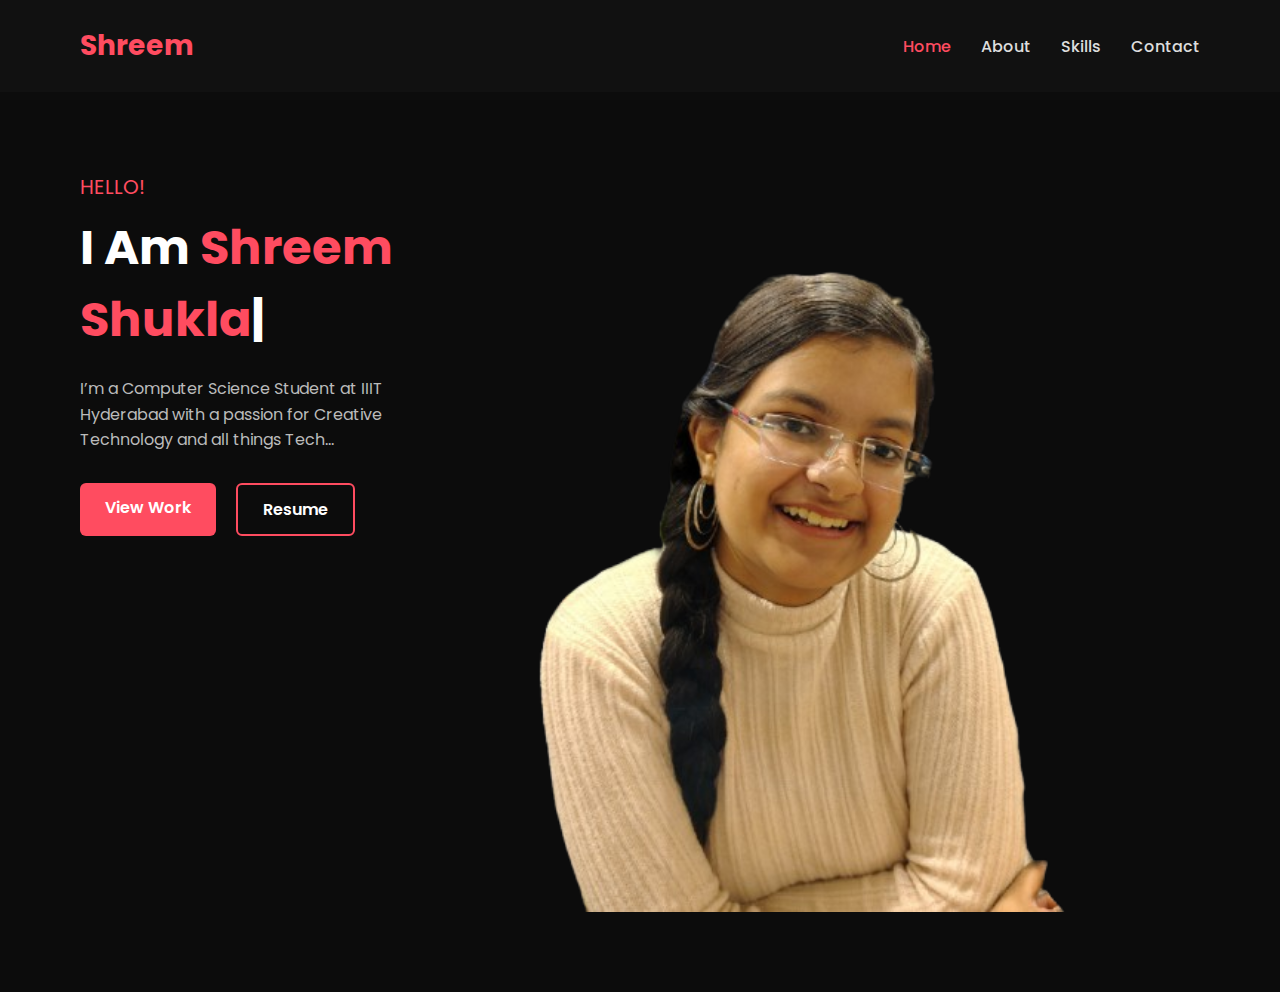
==== index.html @ 003d177e "new commit" ====
<!DOCTYPE html>
<html lang="en">
<head>
  <meta charset="UTF-8" />
  <meta name="viewport" content="width=device-width, initial-scale=1.0"/>
  <title>Shreem Shukla</title>
   <link rel="stylesheet" href="src/styles.css" >
  <link href="https://fonts.googleapis.com/css2?family=Poppins:wght@400;600;700&display=swap" rel="stylesheet"/>
</head>
<body>
  <header>
    <div class="logo">Shreem</div>
    <nav>
      <ul>
        <li><a href="#" class="active">Home</a></li>
        <li><a href="src/about.html">About</a></li>
        <li><a href="src/skill.html">Skills</a></li>
        
        
        
        <li><a href="src/contact.html">Contact</a></li>
      </ul>
    </nav>
  </header>

  <section class="hero">
    <div class="content">
      <p class="hello">HELLO!</p>
      <h1>I Am <span>Shreem Shukla</span><span class="cursor">|</span></h1>
      <p class="subtext">I’m a Computer Science Student at IIIT Hyderabad with a passion for Creative Technology and all things Tech...</p>
      <div class="buttons">
        <a href="https://github.com/ShreeLite"target="_blank" class="btn">View Work</a>
        <a href="https://drive.google.com/file/d/1e7pLVIkRy3zBH5lPEfV27HqTytc_T_vd/view?usp=drivesdk" target="_blank" class="btn btn-secondary">Resume</a>
      </div>
    </div>
    <div class="image">
      <img  src="src/images/hero (2).png" alt="Shreem Shukla">
    </div>
  </section>
</body>
</html>
---- src/styles.css ----
* {
  margin: 0;
  padding: 0;
  box-sizing: border-box;
  font-family: 'Poppins', sans-serif;
}

body {
  background-color: #f9f9f9;
  color: #fff;
}

header {
  display: flex;
  justify-content: space-between;
  align-items: center;
  padding: 25px 80px;
  background: #111;
}

.logo {
  font-size: 28px;
  font-weight: 700;
  color: #ff4c60;
}

nav ul {
  display: flex;
  list-style: none;
  gap: 30px;
}

nav a {
  text-decoration: none;
  color: #ddd;
  font-weight: 500;
  transition: color 0.3s ease;
}

nav a:hover,
nav a.active {
  color: #ff4c60;
}

.image {
  align-items: flex-end;
}

.hero {
  display: flex;
  justify-content: space-between;
  align-items: center;
  padding: 80px;
  background: #0c0c0c url('src/images/bg.jpg') no-repeat center/cover;

}





.content {
  max-width: 600px;
}

.hello {
  color: #ff4c60;
  font-size: 20px;
  margin-bottom: 10px;
}

h1 {
  font-size: 48px;
  color: #fff;
  margin-bottom: 20px;
}

h1 span {
  color: #ff4c60;
}

.cursor {
  color: #fff;
  animation: blink 1s infinite;
}

@keyframes blink {

  0%,
  100% {
    opacity: 1;
  }

  50% {
    opacity: 0;
  }
}

.subtext {
  font-size: 16px;
  color: #bbb;
  line-height: 1.6;
  margin-bottom: 30px;
}

.buttons {
  display: flex;
  gap: 20px;
}

.btn {
  background: #ff4c60;
  padding: 12px 25px;
  color: #fff;
  text-decoration: none;
  border-radius: 6px;
  font-weight: 600;
  transition: background 0.3s ease;
}

.btn:hover {
  background: #e04354;
}

.btn-secondary {
  background: transparent;
  border: 2px solid #ff4c60;
}

.btn-secondary:hover {
  background: #ff4c60;
}

/* .image img {
    max-height: 500px;
  }
   */
.hero {
  display: flex;
  justify-content: space-between;
  align-items: stretch;
  padding: 80px;
  height: 100vh;
  background: #0c0c0c url('src/images/bg.jpg') no-repeat center/cover;
}

.image {
  flex: 1;
  display: flex;
  align-items: flex-end;
  justify-content: flex-end;

}

.image img {
  height: 100%;
  object-fit: contain;
}
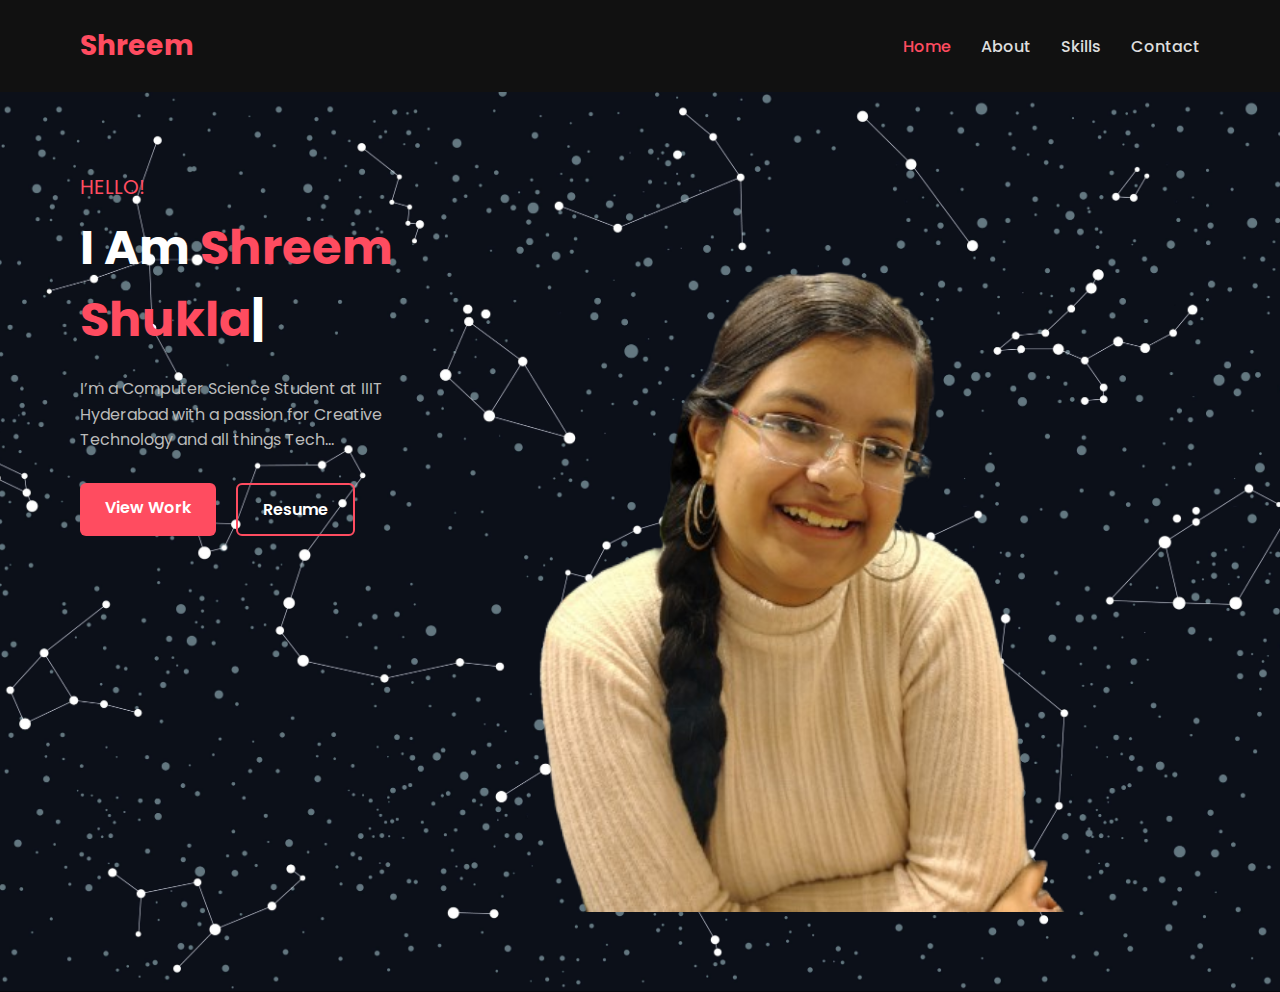
==== commit d305b654: "some fixes" ====
--- a/index.html
+++ b/index.html
@@ -1,12 +1,14 @@
 <!DOCTYPE html>
 <html lang="en">
+
 <head>
   <meta charset="UTF-8" />
-  <meta name="viewport" content="width=device-width, initial-scale=1.0"/>
+  <meta name="viewport" content="width=device-width, initial-scale=1.0" />
   <title>Shreem Shukla</title>
-   <link rel="stylesheet" href="src/styles.css" >
-  <link href="https://fonts.googleapis.com/css2?family=Poppins:wght@400;600;700&display=swap" rel="stylesheet"/>
+  <link rel="stylesheet" href="styles.css">
+  <link href="https://fonts.googleapis.com/css2?family=Poppins:wght@400;600;700&display=swap" rel="stylesheet" />
 </head>
+
 <body>
   <header>
     <div class="logo">Shreem</div>
@@ -15,9 +17,9 @@
         <li><a href="#" class="active">Home</a></li>
         <li><a href="src/about.html">About</a></li>
         <li><a href="src/skill.html">Skills</a></li>
-        
-        
-        
+
+
+
         <li><a href="src/contact.html">Contact</a></li>
       </ul>
     </nav>
@@ -27,15 +29,18 @@
     <div class="content">
       <p class="hello">HELLO!</p>
       <h1>I Am <span>Shreem Shukla</span><span class="cursor">|</span></h1>
-      <p class="subtext">I’m a Computer Science Student at IIIT Hyderabad with a passion for Creative Technology and all things Tech...</p>
+      <p class="subtext">I’m a Computer Science Student at IIIT Hyderabad with a passion for Creative Technology and all
+        things Tech...</p>
       <div class="buttons">
-        <a href="https://github.com/ShreeLite"target="_blank" class="btn">View Work</a>
-        <a href="https://drive.google.com/file/d/1e7pLVIkRy3zBH5lPEfV27HqTytc_T_vd/view?usp=drivesdk" target="_blank" class="btn btn-secondary">Resume</a>
+        <a href="https://github.com/ShreeLite" target="_blank" class="btn">View Work</a>
+        <a href="https://drive.google.com/file/d/1e7pLVIkRy3zBH5lPEfV27HqTytc_T_vd/view?usp=drivesdk" target="_blank"
+          class="btn btn-secondary">Resume</a>
       </div>
     </div>
     <div class="image">
-      <img  src="src/images/hero (2).png" alt="Shreem Shukla">
+      <img src="src/images/hero (2).png" alt="Shreem Shukla">
     </div>
   </section>
 </body>
-</html>
+
+</html>--- a/styles.css
+++ b/styles.css
@@ -0,0 +1,158 @@
+* {
+  margin: 0;
+  padding: 0;
+  box-sizing: border-box;
+  font-family: 'Poppins', sans-serif;
+}
+
+body {
+  background-color: #f9f9f9;
+  color: #fff;
+}
+
+header {
+  display: flex;
+  justify-content: space-between;
+  align-items: center;
+  padding: 25px 80px;
+  background: #111;
+}
+
+.logo {
+  font-size: 28px;
+  font-weight: 700;
+  color: #ff4c60;
+}
+
+nav ul {
+  display: flex;
+  list-style: none;
+  gap: 30px;
+}
+
+nav a {
+  text-decoration: none;
+  color: #ddd;
+  font-weight: 500;
+  transition: color 0.3s ease;
+}
+
+nav a:hover,
+nav a.active {
+  color: #ff4c60;
+}
+
+.image {
+  align-items: flex-end;
+}
+
+.hero {
+  display: flex;
+  justify-content: space-between;
+  align-items: center;
+  padding: 80px;
+  background: #0c0c0c url('src/images/bg.jpg') no-repeat center/cover;
+
+}
+
+
+
+
+
+.content {
+  max-width: 600px;
+}
+
+.hello {
+  color: #ff4c60;
+  font-size: 20px;
+  margin-bottom: 10px;
+}
+
+h1 {
+  font-size: 48px;
+  color: #fff;
+  margin-bottom: 20px;
+}
+
+h1 span {
+  color: #ff4c60;
+}
+
+.cursor {
+  color: #fff;
+  animation: blink 1s infinite;
+}
+
+@keyframes blink {
+
+  0%,
+  100% {
+    opacity: 1;
+  }
+
+  50% {
+    opacity: 0;
+  }
+}
+
+.subtext {
+  font-size: 16px;
+  color: #bbb;
+  line-height: 1.6;
+  margin-bottom: 30px;
+}
+
+.buttons {
+  display: flex;
+  gap: 20px;
+}
+
+.btn {
+  background: #ff4c60;
+  padding: 12px 25px;
+  color: #fff;
+  text-decoration: none;
+  border-radius: 6px;
+  font-weight: 600;
+  transition: background 0.3s ease;
+}
+
+.btn:hover {
+  background: #e04354;
+}
+
+.btn-secondary {
+  background: transparent;
+  border: 2px solid #ff4c60;
+}
+
+.btn-secondary:hover {
+  background: #ff4c60;
+}
+
+/* .image img {
+    max-height: 500px;
+  }
+   */
+.hero {
+  display: flex;
+  justify-content: space-between;
+  align-items: stretch;
+  padding: 80px;
+  height: 100vh;
+  background: #0c0c0c url('src/images/bg.jpg') no-repeat center/cover;
+}
+
+.image {
+  flex: 1;
+  display: flex;
+  align-items: flex-end;
+  justify-content: flex-end;
+
+}
+
+.image img {
+  height: 100%;
+  object-fit: contain;
+}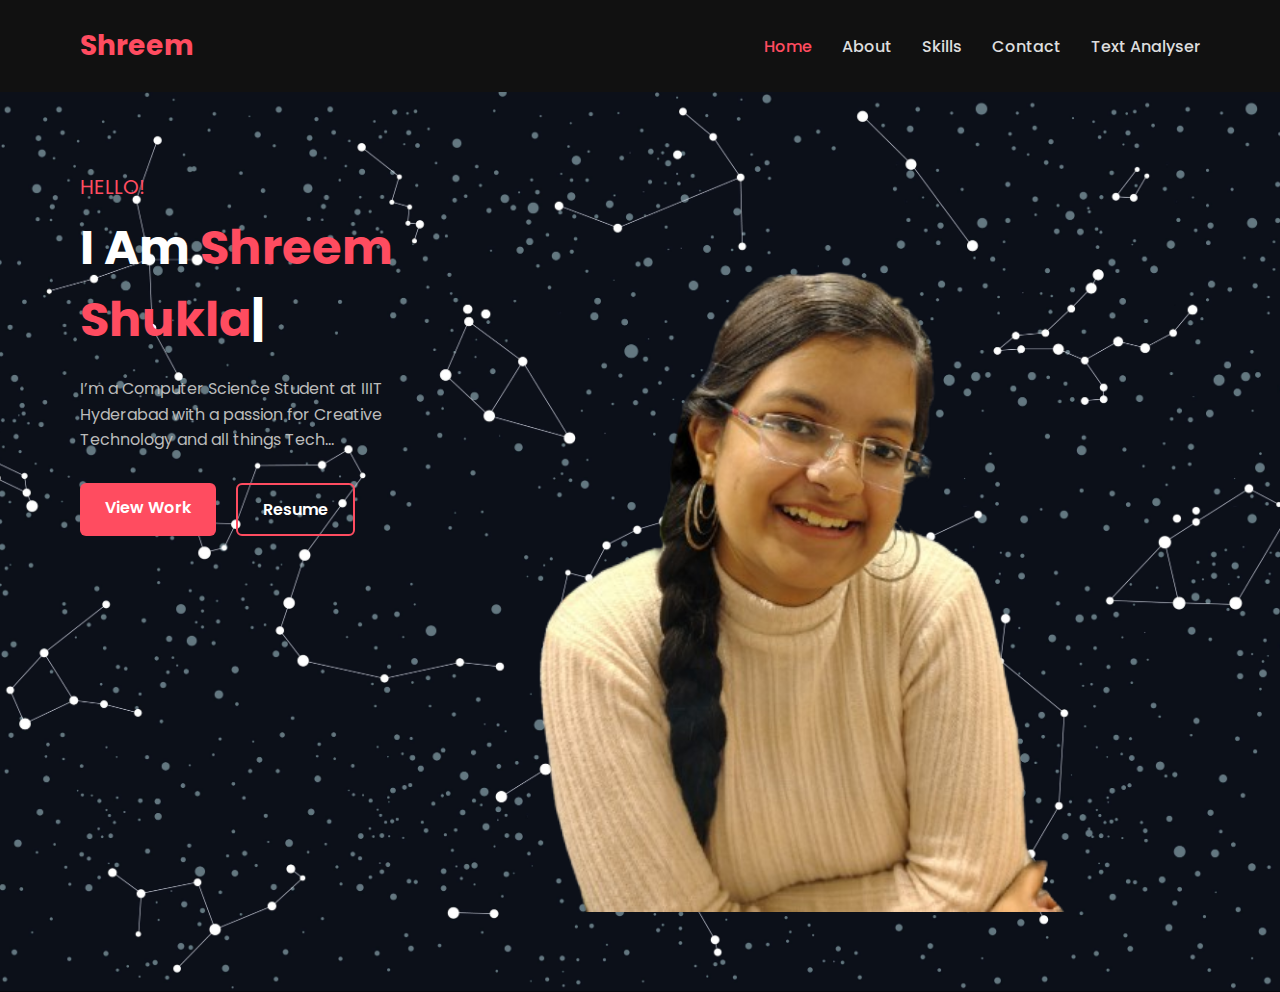
==== commit b4194242: "Text Analyser Added" ====
--- a/index.html
+++ b/index.html
@@ -7,6 +7,7 @@
   <title>Shreem Shukla</title>
   <link rel="stylesheet" href="styles.css">
   <link href="https://fonts.googleapis.com/css2?family=Poppins:wght@400;600;700&display=swap" rel="stylesheet" />
+  <script src="js/analytics.js" defer></script>
 </head>
 
 <body>
@@ -21,6 +22,7 @@
 
 
         <li><a href="src/contact.html">Contact</a></li>
+        <li><a href="text-analysis.html">Text Analyser</a></li>
       </ul>
     </nav>
   </header>
--- a/styles.css
+++ b/styles.css
@@ -1,3 +1,5 @@
+
+
 * {
   margin: 0;
   padding: 0;
@@ -155,4 +157,86 @@
 .image img {
   height: 100%;
   object-fit: contain;
-}+}
+
+
+@media (max-width: 1024px) {
+  header {
+    padding: 20px 40px;
+  }
+
+  .hero {
+    padding: 60px 40px;
+    flex-direction: column;
+    align-items: center;
+    text-align: center;
+    height: auto;
+  }
+
+  .content {
+    max-width: 90%;
+    margin-bottom: 40px;
+  }
+
+  .image {
+    justify-content: center;
+  }
+
+  .image img {
+    height: 300px;
+    width: auto;
+  }
+}
+
+@media (max-width: 768px) {
+  nav ul {
+    flex-direction: column;
+    align-items: flex-start;
+    gap: 15px;
+  }
+
+  nav {
+    margin-top: 20px;
+  }
+
+  header {
+    flex-direction: column;
+    align-items: flex-start;
+  }
+
+  .buttons {
+    flex-direction: column;
+    gap: 15px;
+  }
+
+  h1 {
+    font-size: 36px;
+  }
+
+  .subtext {
+    font-size: 15px;
+  }
+}
+
+@media (max-width: 480px) {
+  .logo {
+    font-size: 24px;
+  }
+
+  h1 {
+    font-size: 28px;
+  }
+
+  .hello {
+    font-size: 16px;
+  }
+
+  .btn {
+    font-size: 14px;
+    padding: 10px 20px;
+  }
+
+  .image img {
+    height: 250px;
+  }
+}
